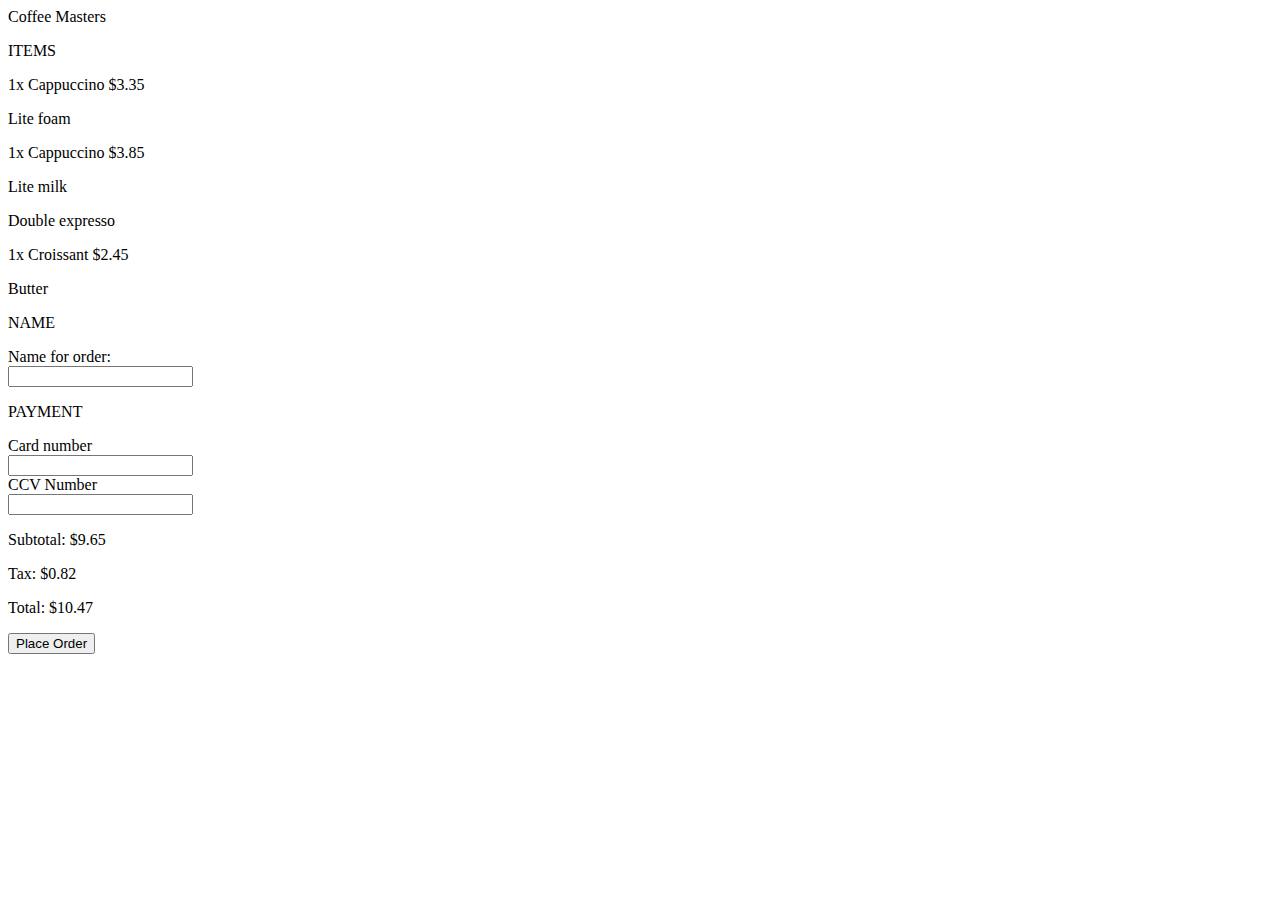
==== index.html @ 15f92851 "added HTML" ====
<!DOCTYPE html>
<html lang="en">
  <head>
    <meta charset="UTF-8" />
    <meta http-equiv="X-UA-Compatible" content="IE=edge" />
    <meta name="viewport" content="width=device-width, initial-scale=1.0" />
    <link
      href="https://fonts.googleapis.com/css2?family=Open+Sans:wght@400;700&display=swap"
      rel="stylesheet"
    />
    <title>Coffee Masters</title>
  </head>
  <body>
    <header>Coffee Masters</header>
    <div class="main-app-container">
      <div class="items-container">
        <p>ITEMS</p>
        <div class="items-container-top">
          <p>1x Cappuccino $3.35</p>
          <p>Lite foam</p>
        </div>
        <div class="items-container-middle">
          <p>1x Cappuccino $3.85</p>
          <p>Lite milk</p>
          <p>Double expresso</p>
        </div>
        <div class="items-container-bottom">
          <p>1x Croissant $2.45</p>
          <p>Butter</p>
        </div>
      </div>
      <div class="name-container">
        <p>NAME</p>
        <form>
          <label for="example" class="input-name">Name for order:</label><br />
          <input type="text" /><br />
        </form>
      </div>
      <div class="payment-container">
        <p>PAYMENT</p>
        <form>
          <label for="example" class="card-number">Card number</label><br />
          <input type="text" />
        </form>
        <form>
          <label for="example" class="ccv-number">CCV Number</label><br />
          <input type="text" />
        </form>
      </div>
      <p>Subtotal: $9.65</p>
      <p>Tax: $0.82</p>
      <p>Total: $10.47</p>
      <button class="place-order">Place Order</button>
    </div>
  </body>
</html>
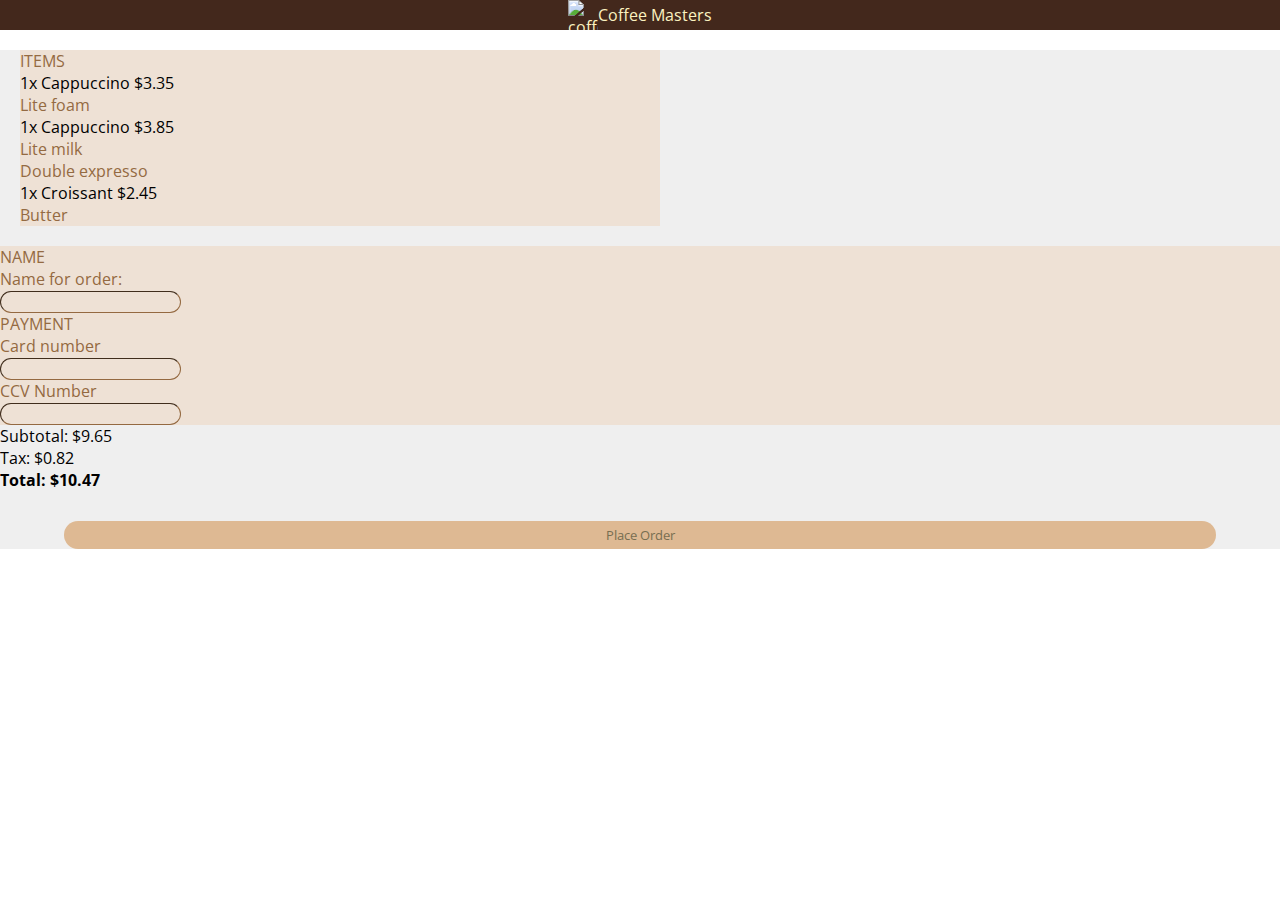
==== commit d3dcfd16: "added some css styling" ====
--- a/index.html
+++ b/index.html
@@ -8,36 +8,45 @@
       href="https://fonts.googleapis.com/css2?family=Open+Sans:wght@400;700&display=swap"
       rel="stylesheet"
     />
+    <link rel="stylesheet" type="text/css" href="styles_flex.css" />
     <title>Coffee Masters</title>
   </head>
   <body>
-    <header>Coffee Masters</header>
+    <header class="header-container">
+      <img
+        src="https://btholt.github.io/complete-intro-to-web-dev-v3/images/coffee_masters_logo.png"
+        alt="coffee mug"
+        width="30"
+        height="30"
+      />
+      <p>Coffee Masters</p>
+    </header>
     <div class="main-app-container">
       <div class="items-container">
-        <p>ITEMS</p>
+        <p class="orange-text">ITEMS</p>
         <div class="items-container-top">
           <p>1x Cappuccino $3.35</p>
-          <p>Lite foam</p>
+          <p class="orange-text">Lite foam</p>
         </div>
         <div class="items-container-middle">
           <p>1x Cappuccino $3.85</p>
-          <p>Lite milk</p>
-          <p>Double expresso</p>
+          <p class="orange-text">Lite milk</p>
+          <p class="orange-text">Double expresso</p>
         </div>
         <div class="items-container-bottom">
           <p>1x Croissant $2.45</p>
-          <p>Butter</p>
+          <p class="orange-text">Butter</p>
         </div>
       </div>
       <div class="name-container">
-        <p>NAME</p>
+        <p class="orange-text">NAME</p>
         <form>
           <label for="example" class="input-name">Name for order:</label><br />
           <input type="text" /><br />
         </form>
       </div>
       <div class="payment-container">
-        <p>PAYMENT</p>
+        <p class="orange-text">PAYMENT</p>
         <form>
           <label for="example" class="card-number">Card number</label><br />
           <input type="text" />
@@ -49,8 +58,8 @@
       </div>
       <p>Subtotal: $9.65</p>
       <p>Tax: $0.82</p>
-      <p>Total: $10.47</p>
-      <button class="place-order">Place Order</button>
+      <p class="bold">Total: $10.47</p>
+      <button class="place-order-btn">Place Order</button>
     </div>
   </body>
 </html>
--- a/styles_flex.css
+++ b/styles_flex.css
@@ -0,0 +1,63 @@
+* {
+  font-family: "Open Sans", sans-serif;
+  margin: 0px;
+}
+
+.header-container {
+  display: flex;
+  background-color: #43281c;
+  color: #fbf2c0;
+  justify-content: center;
+  align-items: center;
+  margin: 0px;
+}
+
+.main-app-container {
+  background-color: #efefef;
+  margin: 0px;
+}
+
+input {
+  background-color: #eee1d5;
+  border-color: #946941;
+  border-radius: 100px;
+  border-width: 1.5px;
+}
+
+label {
+  color: #946941;
+}
+
+.items-container {
+  background-color: #eee1d5;
+  width: 50%;
+  margin: 20px 20px 20px 20px;
+}
+
+.name-container {
+  background-color: #eee1d5;
+}
+
+.payment-container {
+  background-color: #eee1d5;
+}
+
+.place-order-btn {
+  display: flex;
+  background-color: #deb993;
+  border-radius: 100px;
+  border: none;
+  color: #776e51;
+  width: 90%;
+  padding: 5px;
+  margin: 30px auto;
+  justify-content: center;
+}
+
+.bold {
+  font-weight: bold;
+}
+
+.orange-text {
+  color: #946a42;
+}
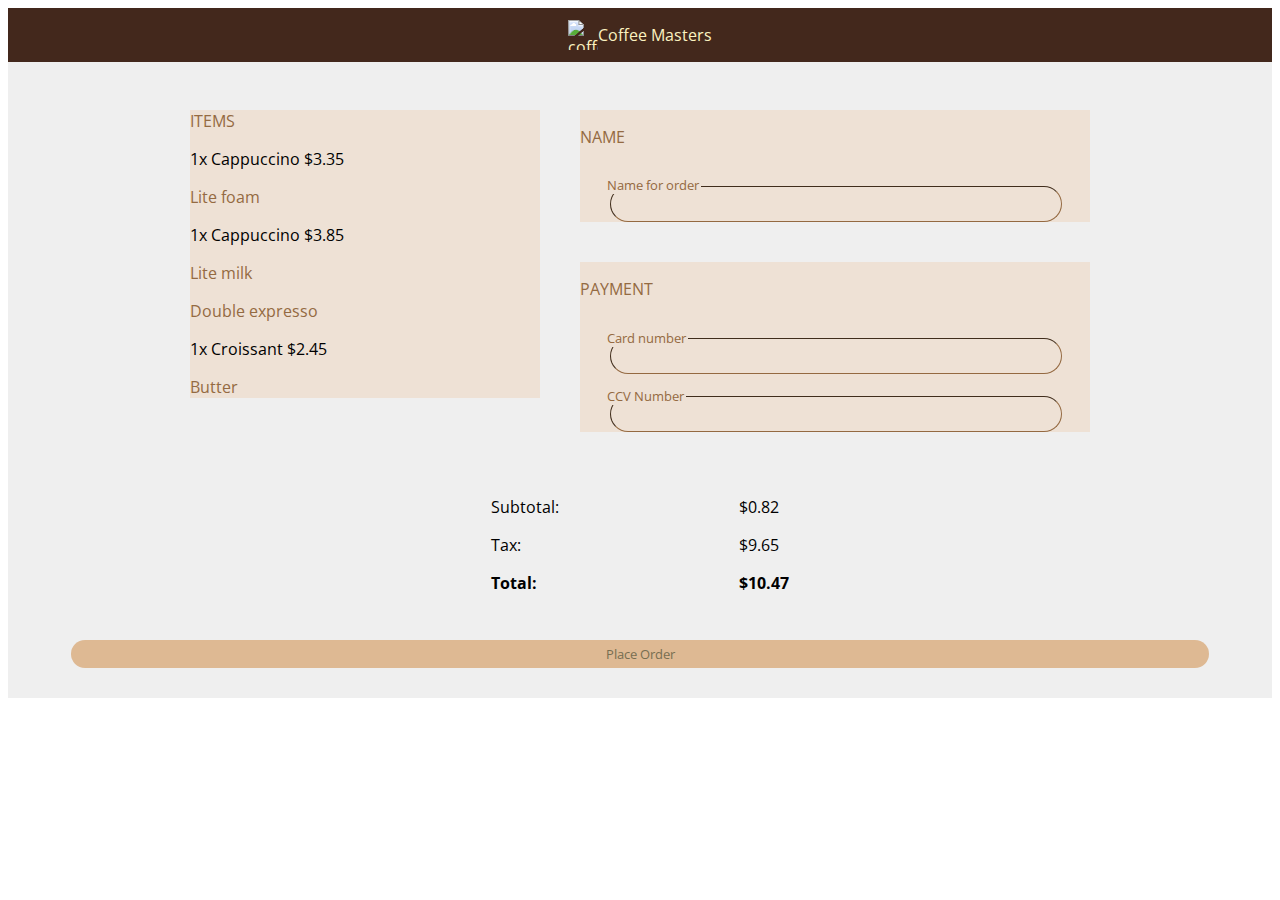
==== commit d343c748: "more styling" ====
--- a/index.html
+++ b/index.html
@@ -22,43 +22,61 @@
       <p>Coffee Masters</p>
     </header>
     <div class="main-app-container">
-      <div class="items-container">
-        <p class="orange-text">ITEMS</p>
-        <div class="items-container-top">
-          <p>1x Cappuccino $3.35</p>
-          <p class="orange-text">Lite foam</p>
+      <div class="top-main-body">
+        <div class="top-left-main-body">
+          <div class="items-container">
+            <p class="orange-text">ITEMS</p>
+            <div class="items-container-top">
+              <p>1x Cappuccino $3.35</p>
+              <p class="orange-text">Lite foam</p>
+            </div>
+            <div class="items-container-middle">
+              <p>1x Cappuccino $3.85</p>
+              <p class="orange-text">Lite milk</p>
+              <p class="orange-text">Double expresso</p>
+            </div>
+            <div class="items-container-bottom">
+              <p>1x Croissant $2.45</p>
+              <p class="orange-text">Butter</p>
+            </div>
+          </div>
         </div>
-        <div class="items-container-middle">
-          <p>1x Cappuccino $3.85</p>
-          <p class="orange-text">Lite milk</p>
-          <p class="orange-text">Double expresso</p>
-        </div>
-        <div class="items-container-bottom">
-          <p>1x Croissant $2.45</p>
-          <p class="orange-text">Butter</p>
+        <div class="top-right-main-body">
+          <div class="name-container">
+            <p class="orange-text">NAME</p>
+            <form>
+              <label for="example" class="name-label">Name for order</label
+              ><br />
+              <input type="text" class="name-input" /><br />
+            </form>
+          </div>
+          <div class="payment-container">
+            <p class="orange-text">PAYMENT</p>
+            <form>
+              <label for="example" class="card-num-label">Card number</label
+              ><br />
+              <input type="text" class="card-num-input" />
+            </form>
+            <form>
+              <label for="example" class="ccv-num-label">CCV Number</label
+              ><br />
+              <input type="text" class="ccv-num-input" />
+            </form>
+          </div>
         </div>
       </div>
-      <div class="name-container">
-        <p class="orange-text">NAME</p>
-        <form>
-          <label for="example" class="input-name">Name for order:</label><br />
-          <input type="text" /><br />
-        </form>
+      <div class="bottom-main-body">
+        <div class="bottom-left-main-body">
+          <p>Subtotal:</p>
+          <p>Tax:</p>
+          <p class="bold">Total:</p>
+        </div>
+        <div class="bottom-right-main-body">
+          <p>$0.82</p>
+          <p>$9.65</p>
+          <p class="bold">$10.47</p>
+        </div>
       </div>
-      <div class="payment-container">
-        <p class="orange-text">PAYMENT</p>
-        <form>
-          <label for="example" class="card-number">Card number</label><br />
-          <input type="text" />
-        </form>
-        <form>
-          <label for="example" class="ccv-number">CCV Number</label><br />
-          <input type="text" />
-        </form>
-      </div>
-      <p>Subtotal: $9.65</p>
-      <p>Tax: $0.82</p>
-      <p class="bold">Total: $10.47</p>
       <button class="place-order-btn">Place Order</button>
     </div>
   </body>
--- a/styles_flex.css
+++ b/styles_flex.css
@@ -1,6 +1,5 @@
 * {
   font-family: "Open Sans", sans-serif;
-  margin: 0px;
 }
 
 .header-container {
@@ -14,14 +13,19 @@
 
 .main-app-container {
   background-color: #efefef;
-  margin: 0px;
+  display: flex;
+  flex-direction: column;
 }
 
 input {
+  padding: 8px;
+  border-radius: 100px;
   background-color: #eee1d5;
   border-color: #946941;
-  border-radius: 100px;
   border-width: 1.5px;
+  width: 85%;
+  margin: 0px 30px;
+  color: #776e51;
 }
 
 label {
@@ -29,17 +33,24 @@
 }
 
 .items-container {
+  display: block;
   background-color: #eee1d5;
-  width: 50%;
+  width: 350px;
   margin: 20px 20px 20px 20px;
 }
 
 .name-container {
   background-color: #eee1d5;
+  position: relative;
+  display: inline-block;
+  margin: 20px 20px 20px 20px;
 }
 
 .payment-container {
   background-color: #eee1d5;
+  position: relative;
+  display: inline-block;
+  margin: 20px 20px 20px 20px;
 }
 
 .place-order-btn {
@@ -61,3 +72,58 @@
 .orange-text {
   color: #946a42;
 }
+
+.name-label {
+  background-color: #eee1d5;
+  font-size: 13px;
+  position: absolute;
+  left: 25px;
+  top: 66px;
+  padding: 0 2px;
+}
+
+.card-num-label {
+  background-color: #eee1d5;
+  font-size: 13px;
+  position: absolute;
+  left: 25px;
+  top: 67px;
+  padding: 0 2px;
+}
+
+.ccv-num-label {
+  background-color: #eee1d5;
+  font-size: 13px;
+  position: absolute;
+  left: 25px;
+  top: 125px;
+  padding: 0 2px;
+}
+
+.top-main-body {
+  display: flex;
+  justify-content: center;
+  margin: 28px 2px;
+}
+
+.top-left-main-body {
+}
+
+.top-right-main-body {
+  display: flex;
+  flex-direction: column;
+  width: 550px;
+}
+
+.bottom-main-body {
+  display: flex;
+  justify-content: center;
+}
+
+.bottom-left-main-body {
+  margin: 0px 90px;
+}
+
+.bottom-right-main-body {
+  margin: 0px 90px;
+}
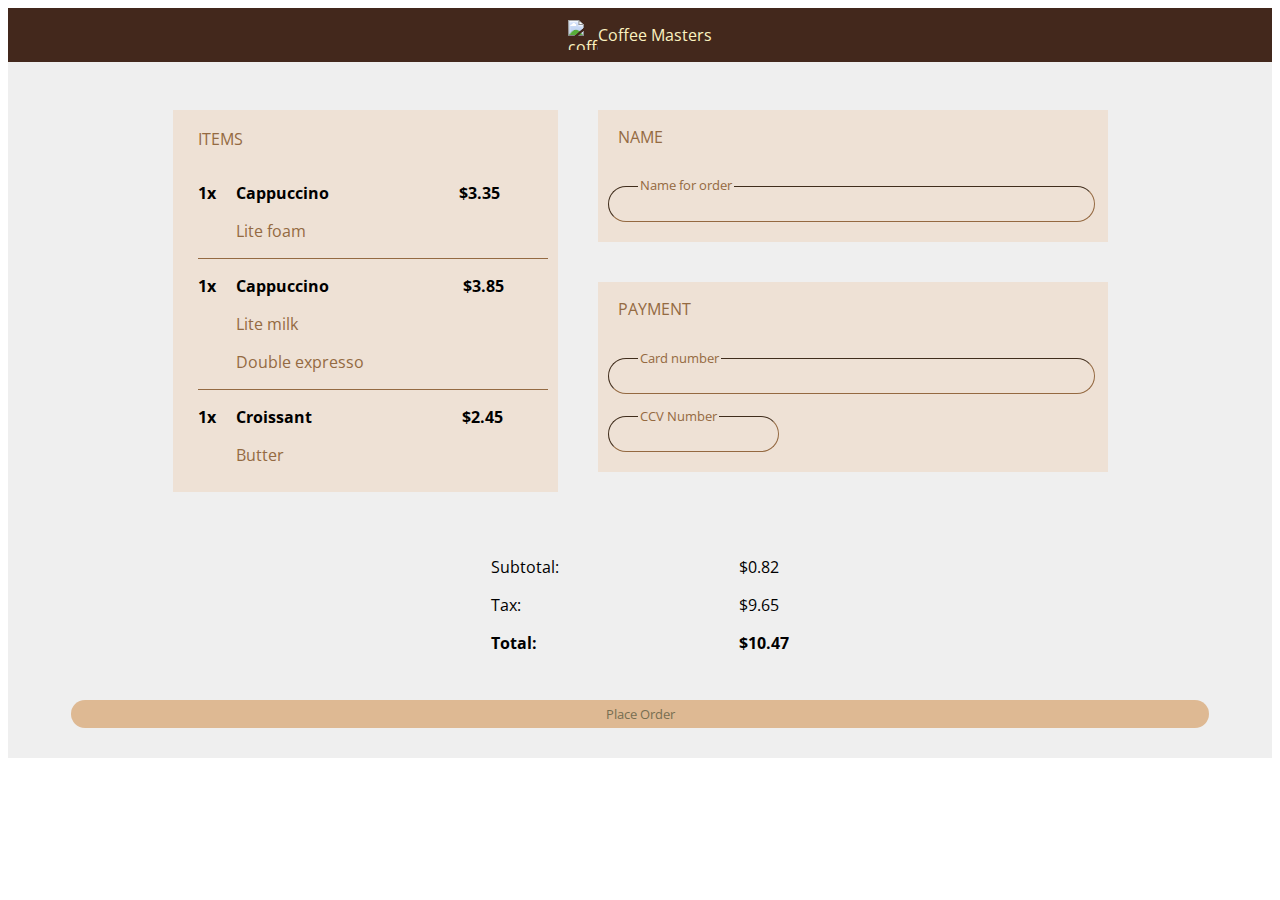
==== commit 7e3f2e9d: "more styling" ====
--- a/index.html
+++ b/index.html
@@ -25,25 +25,49 @@
       <div class="top-main-body">
         <div class="top-left-main-body">
           <div class="items-container">
-            <p class="orange-text">ITEMS</p>
+            <p class="orange-text items">ITEMS</p>
             <div class="items-container-top">
-              <p>1x Cappuccino $3.35</p>
-              <p class="orange-text">Lite foam</p>
+              <div class="items-container-tl">
+                <p class="bold">1x</p>
+              </div>
+              <div class="items-container-tm">
+                <p class="bold">Cappuccino</p>
+                <p class="orange-text">Lite foam</p>
+              </div>
+              <div class="items-container-tr">
+                <p class="bold">$3.35</p>
+              </div>
             </div>
             <div class="items-container-middle">
-              <p>1x Cappuccino $3.85</p>
-              <p class="orange-text">Lite milk</p>
-              <p class="orange-text">Double expresso</p>
+              <div class="items-container-ml">
+                <p class="bold">1x</p>
+              </div>
+              <div class="items-container-mm">
+                <p class="bold">Cappuccino</p>
+                <p class="orange-text">Lite milk</p>
+                <p class="orange-text">Double expresso</p>
+              </div>
+              <div class="items-container-mr">
+                <p class="bold">$3.85</p>
+              </div>
             </div>
             <div class="items-container-bottom">
-              <p>1x Croissant $2.45</p>
-              <p class="orange-text">Butter</p>
+              <div class="items-container-bl">
+                <p class="bold">1x</p>
+              </div>
+              <div class="items-container-bm">
+                <p class="bold">Croissant</p>
+                <p class="orange-text">Butter</p>
+              </div>
+              <div class="items-container-br">
+                <p class="bold">$2.45</p>
+              </div>
             </div>
           </div>
         </div>
         <div class="top-right-main-body">
           <div class="name-container">
-            <p class="orange-text">NAME</p>
+            <p class="orange-text name">NAME</p>
             <form>
               <label for="example" class="name-label">Name for order</label
               ><br />
@@ -51,7 +75,7 @@
             </form>
           </div>
           <div class="payment-container">
-            <p class="orange-text">PAYMENT</p>
+            <p class="orange-text payment">PAYMENT</p>
             <form>
               <label for="example" class="card-num-label">Card number</label
               ><br />
--- a/styles_flex.css
+++ b/styles_flex.css
@@ -1,20 +1,5 @@
 * {
   font-family: "Open Sans", sans-serif;
-}
-
-.header-container {
-  display: flex;
-  background-color: #43281c;
-  color: #fbf2c0;
-  justify-content: center;
-  align-items: center;
-  margin: 0px;
-}
-
-.main-app-container {
-  background-color: #efefef;
-  display: flex;
-  flex-direction: column;
 }
 
 input {
@@ -23,20 +8,105 @@
   background-color: #eee1d5;
   border-color: #946941;
   border-width: 1.5px;
-  width: 85%;
-  margin: 0px 30px;
+  width: 92%;
+  margin: 0px 10px;
   color: #776e51;
+  text-indent: 15px;
+}
+
+.ccv-num-input {
+  width: 30%;
 }
 
 label {
   color: #946941;
 }
 
+.name,
+.payment {
+  text-indent: 20px;
+}
+
+.header-container {
+  display: flex;
+  background-color: #43281c;
+  color: #fbf2c0;
+  justify-content: center;
+  align-items: center;
+  margin: 0px;
+}
+
+.main-app-container {
+  background-color: #efefef;
+  display: flex;
+  flex-direction: column;
+}
+
 .items-container {
   display: block;
   background-color: #eee1d5;
   width: 350px;
   margin: 20px 20px 20px 20px;
+  padding: 2px 10px 10px 25px;
+}
+
+.items-container-top {
+  display: flex;
+  border-bottom: 1px solid #946a42;
+}
+
+.items-container-tl {
+  position: relative;
+  left: 0px;
+}
+
+.items-container-tm {
+  position: relative;
+  left: 20px;
+}
+
+.items-container-tr {
+  position: relative;
+  left: 150px;
+}
+
+.items-container-middle {
+  display: flex;
+  border-bottom: 1px solid #946a42;
+}
+
+.items-container-ml {
+  position: relative;
+  left: 0px;
+}
+
+.items-container-mm {
+  position: relative;
+  left: 20px;
+}
+
+.items-container-mr {
+  position: relative;
+  left: 119px;
+}
+
+.items-container-bottom {
+  display: flex;
+}
+
+.items-container-bl {
+  position: relative;
+  left: 0px;
+}
+
+.items-container-bm {
+  position: relative;
+  left: 20px;
+}
+
+.items-container-br {
+  position: relative;
+  left: 170px;
 }
 
 .name-container {
@@ -44,6 +114,7 @@
   position: relative;
   display: inline-block;
   margin: 20px 20px 20px 20px;
+  padding-bottom: 20px;
 }
 
 .payment-container {
@@ -51,6 +122,7 @@
   position: relative;
   display: inline-block;
   margin: 20px 20px 20px 20px;
+  padding-bottom: 20px;
 }
 
 .place-order-btn {
@@ -77,7 +149,7 @@
   background-color: #eee1d5;
   font-size: 13px;
   position: absolute;
-  left: 25px;
+  left: 40px;
   top: 66px;
   padding: 0 2px;
 }
@@ -86,7 +158,7 @@
   background-color: #eee1d5;
   font-size: 13px;
   position: absolute;
-  left: 25px;
+  left: 40px;
   top: 67px;
   padding: 0 2px;
 }
@@ -95,7 +167,7 @@
   background-color: #eee1d5;
   font-size: 13px;
   position: absolute;
-  left: 25px;
+  left: 40px;
   top: 125px;
   padding: 0 2px;
 }
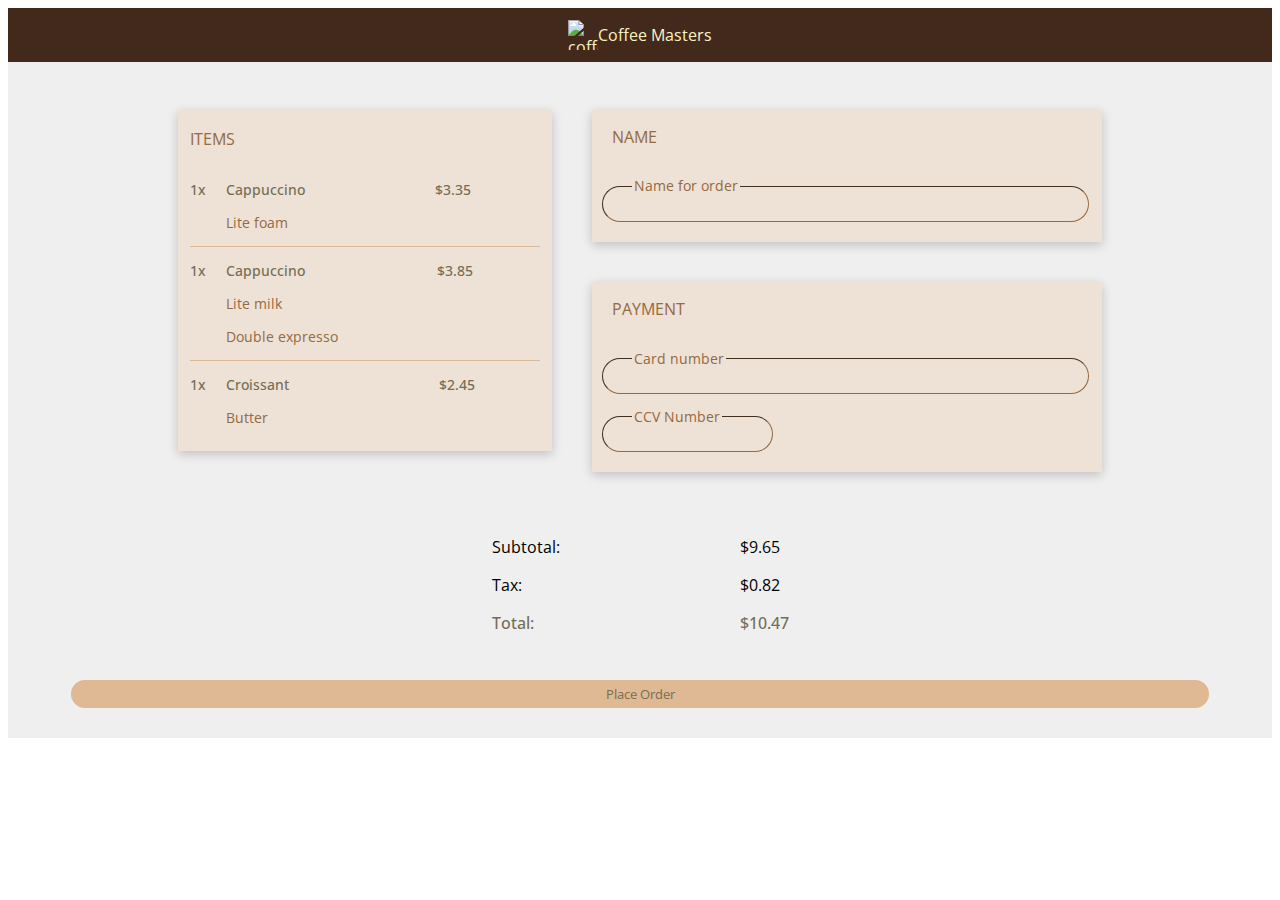
==== commit 2ff721e5: "completed the only flexbox version" ====
--- a/index.html
+++ b/index.html
@@ -28,39 +28,39 @@
             <p class="orange-text items">ITEMS</p>
             <div class="items-container-top">
               <div class="items-container-tl">
-                <p class="bold">1x</p>
+                <p class="bold font-14 grey-text">1x</p>
               </div>
               <div class="items-container-tm">
-                <p class="bold">Cappuccino</p>
-                <p class="orange-text">Lite foam</p>
+                <p class="bold font-14 grey-text">Cappuccino</p>
+                <p class="orange-text font-14">Lite foam</p>
               </div>
               <div class="items-container-tr">
-                <p class="bold">$3.35</p>
+                <p class="bold font-14 grey-text">$3.35</p>
               </div>
             </div>
             <div class="items-container-middle">
               <div class="items-container-ml">
-                <p class="bold">1x</p>
+                <p class="bold font-14 grey-text">1x</p>
               </div>
               <div class="items-container-mm">
-                <p class="bold">Cappuccino</p>
-                <p class="orange-text">Lite milk</p>
-                <p class="orange-text">Double expresso</p>
+                <p class="bold font-14 grey-text">Cappuccino</p>
+                <p class="orange-text font-14">Lite milk</p>
+                <p class="orange-text font-14">Double expresso</p>
               </div>
               <div class="items-container-mr">
-                <p class="bold">$3.85</p>
+                <p class="bold font-14 grey-text">$3.85</p>
               </div>
             </div>
             <div class="items-container-bottom">
               <div class="items-container-bl">
-                <p class="bold">1x</p>
+                <p class="bold font-14 grey-text">1x</p>
               </div>
               <div class="items-container-bm">
-                <p class="bold">Croissant</p>
-                <p class="orange-text">Butter</p>
+                <p class="bold font-14 grey-text">Croissant</p>
+                <p class="orange-text font-14">Butter</p>
               </div>
               <div class="items-container-br">
-                <p class="bold">$2.45</p>
+                <p class="bold font-14 grey-text">$2.45</p>
               </div>
             </div>
           </div>
@@ -93,12 +93,12 @@
         <div class="bottom-left-main-body">
           <p>Subtotal:</p>
           <p>Tax:</p>
-          <p class="bold">Total:</p>
+          <p class="bold grey-text">Total:</p>
         </div>
         <div class="bottom-right-main-body">
+          <p>$9.65</p>
           <p>$0.82</p>
-          <p>$9.65</p>
-          <p class="bold">$10.47</p>
+          <p class="bold grey-text">$10.47</p>
         </div>
       </div>
       <button class="place-order-btn">Place Order</button>
--- a/styles_flex.css
+++ b/styles_flex.css
@@ -22,6 +22,10 @@
   color: #946941;
 }
 
+.font-14 {
+  font-size: 14px;
+}
+
 .name,
 .payment {
   text-indent: 20px;
@@ -47,12 +51,13 @@
   background-color: #eee1d5;
   width: 350px;
   margin: 20px 20px 20px 20px;
-  padding: 2px 10px 10px 25px;
+  padding: 2px 12px 10px 12px;
+  box-shadow: 0 3px 10px rgb(0 0 0 / 0.2);
 }
 
 .items-container-top {
   display: flex;
-  border-bottom: 1px solid #946a42;
+  border-bottom: 1.5px solid #ddb998;
 }
 
 .items-container-tl {
@@ -72,7 +77,7 @@
 
 .items-container-middle {
   display: flex;
-  border-bottom: 1px solid #946a42;
+  border-bottom: 1.5px solid #ddb998;
 }
 
 .items-container-ml {
@@ -115,6 +120,7 @@
   display: inline-block;
   margin: 20px 20px 20px 20px;
   padding-bottom: 20px;
+  box-shadow: 0 3px 10px rgb(0 0 0 / 0.2);
 }
 
 .payment-container {
@@ -123,6 +129,7 @@
   display: inline-block;
   margin: 20px 20px 20px 20px;
   padding-bottom: 20px;
+  box-shadow: 0 3px 10px rgb(0 0 0 / 0.2);
 }
 
 .place-order-btn {
@@ -138,16 +145,20 @@
 }
 
 .bold {
-  font-weight: bold;
+  font-weight: 501;
 }
 
 .orange-text {
   color: #946a42;
 }
 
+.grey-text {
+  color: #746d54;
+}
+
 .name-label {
   background-color: #eee1d5;
-  font-size: 13px;
+  font-size: 14px;
   position: absolute;
   left: 40px;
   top: 66px;
@@ -156,7 +167,7 @@
 
 .card-num-label {
   background-color: #eee1d5;
-  font-size: 13px;
+  font-size: 14px;
   position: absolute;
   left: 40px;
   top: 67px;
@@ -165,7 +176,7 @@
 
 .ccv-num-label {
   background-color: #eee1d5;
-  font-size: 13px;
+  font-size: 14px;
   position: absolute;
   left: 40px;
   top: 125px;
